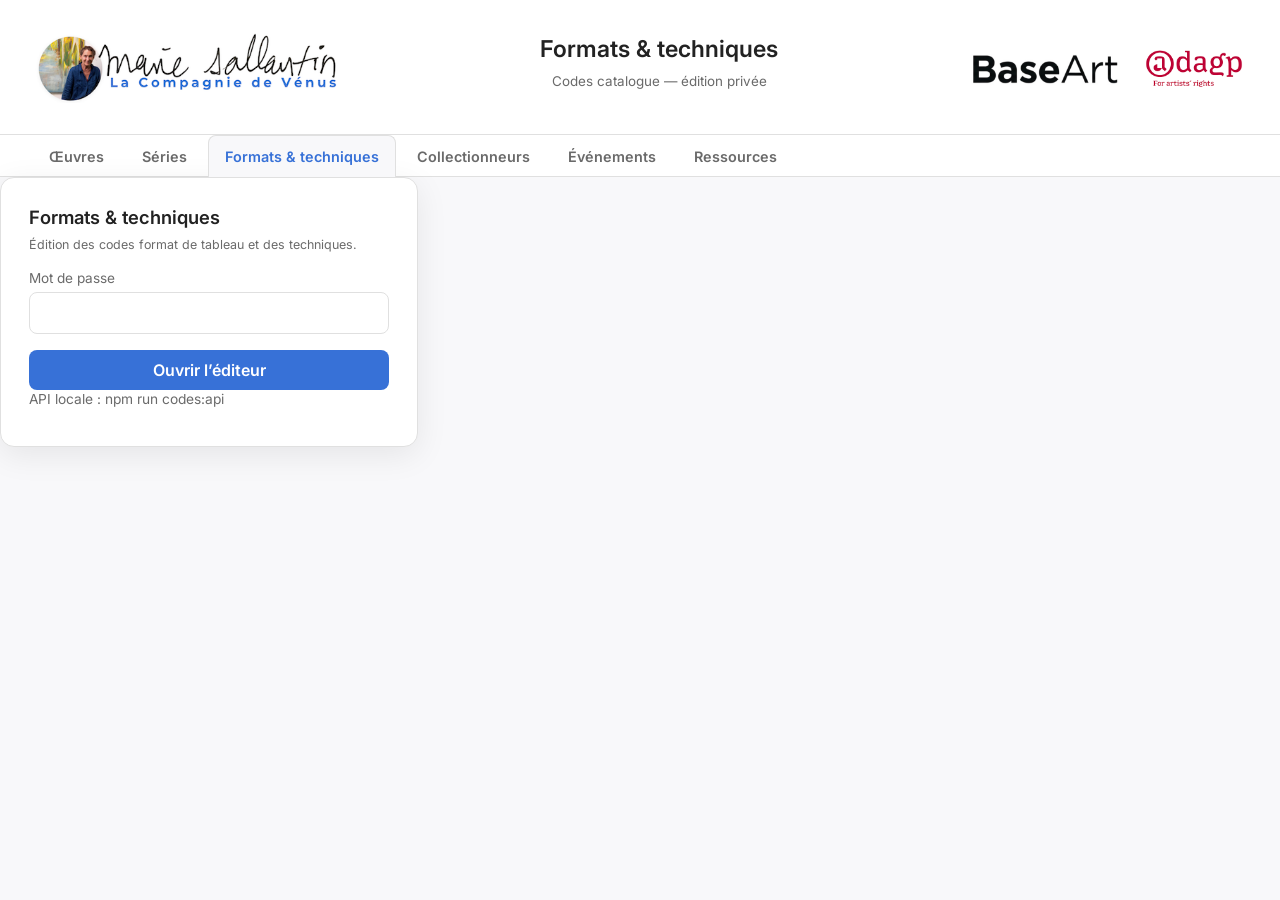
==== codes-editor.html @ 1c9ac97b "Crée BaseArt : catalogue et éditeurs sur catalogue.mariesallantin.art Repris de liskode/mariesallant" ====
<!DOCTYPE html>
<html lang="fr">
<head>
  <meta charset="UTF-8" />
  <meta name="viewport" content="width=device-width, initial-scale=1.0" />
  <meta name="robots" content="noindex,nofollow" />
  <meta name="codes-api" content="https://leezsypadtvypdgqgvtk.supabase.co/functions/v1/codes-api" />
  <meta name="supabase-anon-key" content="eyJhbGciOiJIUzI1NiIsInR5cCI6IkpXVCJ9.eyJpc3MiOiJzdXBhYmFzZSIsInJlZiI6ImxlZXpzeXBhZHR2eXBkZ3FndnRrIiwicm9sZSI6ImFub24iLCJpYXQiOjE3ODIzNTk3MTYsImV4cCI6MjA5NzkzNTcxNn0.kzN9eL5fhbFLECWD4PMPXjTHSYh-KJsbjCcPrwJoaTo" />
  <title>Formats &amp; techniques — édition</title>
  <link rel="stylesheet" href="catalogue.css?v=20250630-3" />
  <link rel="icon" type="image/png" href="images/logo-artmajeur.png" />
  <link href="https://fonts.googleapis.com/css2?family=Inter:wght@400;600&display=swap" rel="stylesheet" />
</head>
<body class="catalogue-standalone" data-editor-tab="codes">
  <header class="catalogue-standalone-header">
    <div class="catalogue-standalone-inner catalogue-standalone-header-inner catalogue-standalone-header-inner--logos">
      <a class="catalogue-header-ms" href="https://mariesallantin.art/" title="Marie Sallantin — accueil">
        <img class="catalogue-header-ms-logo" src="images/logoMS.png" alt="Marie Sallantin" width="240" height="96" />
      </a>
      <div class="catalogue-header-text catalogue-header-text--center">
        <h1>Formats &amp; techniques</h1>
        <p class="catalogue-header-subtitle">Codes catalogue — édition privée</p>
      </div>
      <div class="catalogue-header-partners">
        <span class="catalogue-header-baseart" title="BaseArt">
          <img class="catalogue-header-baseart-logo" src="images/Logo-BaseArt.jpeg" alt="BaseArt" width="120" height="48" />
        </span>
        <a class="catalogue-header-adagp" href="https://www.adagp.fr" target="_blank" rel="noopener noreferrer" title="ADAGP">
          <img class="catalogue-header-adagp-logo" src="images/ADAGP_logo.png" alt="ADAGP" width="120" height="48" />
        </a>
      </div>
    </div>
  </header>

  <div id="editor-tabs-mount"></div>

  <div id="codes-login" class="catalogue-login">
    <div class="catalogue-login-box">
      <h1 class="catalogue-login-title">Formats &amp; techniques</h1>
      <p class="catalogue-intro" style="margin-bottom: 16px;">
        Édition des codes format de tableau et des techniques.
      </p>
      <label class="catalogue-login-label" for="codes-pass">Mot de passe</label>
      <input type="password" id="codes-pass" class="catalogue-login-input" autocomplete="current-password" />
      <button type="button" id="codes-login-btn" class="catalogue-login-submit">Ouvrir l’éditeur</button>
      <p id="codes-login-error" class="catalogue-login-error" hidden></p>
      <p class="legend-editor-api-hint" id="codes-api-hint"></p>
    </div>
  </div>

  <div id="codes-app" class="catalogue-app" hidden>
    <main class="catalogue-page">
      <div class="catalogue-standalone-inner catalogue-standalone-main">
        <div class="legend-editor-toolbar">
          <p class="catalogue-count" id="codes-count" aria-live="polite">0 format(s) · 0 technique(s)</p>
          <div class="catalogue-edit-tools">
            <button type="button" class="legend-editor-btn legend-editor-btn--save legend-editor-btn--save-clean" id="codes-save-btn" disabled>
              Modifications enregistrées
            </button>
            <button type="button" class="legend-editor-btn" id="codes-reload-btn">Recharger</button>
          </div>
        </div>

        <p id="codes-status" class="legend-editor-api-hint" aria-live="polite"></p>

        <div class="codes-editor-split">
          <section class="codes-editor-panel" aria-labelledby="formats-panel-title">
            <header class="codes-editor-panel-header">
              <h2 id="formats-panel-title" class="codes-editor-panel-title">Formats de tableau</h2>
              <button type="button" class="legend-editor-btn" id="formats-add-btn">+ Nouveau format</button>
            </header>
            <div class="legend-editor-table-wrap">
              <table class="catalogue-table legend-editor-table codes-editor-table codes-formats-table">
                <thead>
                  <tr>
                    <th scope="col">Code</th>
                    <th scope="col">Libellé</th>
                    <th scope="col">H (cm)</th>
                    <th scope="col">L (cm)</th>
                    <th scope="col">Tableaux</th>
                    <th scope="col" class="editor-action-th"><span class="visually-hidden">Supprimer</span></th>
                  </tr>
                </thead>
                <tbody id="formats-tbody"></tbody>
              </table>
            </div>
          </section>

          <div class="codes-editor-divider" role="separator" aria-orientation="vertical"></div>

          <section class="codes-editor-panel" aria-labelledby="techniques-panel-title">
            <header class="codes-editor-panel-header">
              <h2 id="techniques-panel-title" class="codes-editor-panel-title">Techniques</h2>
              <button type="button" class="legend-editor-btn" id="techniques-add-btn">+ Nouvelle technique</button>
            </header>
            <div class="legend-editor-table-wrap">
              <table class="catalogue-table legend-editor-table codes-editor-table codes-techniques-table">
                <thead>
                  <tr>
                    <th scope="col">Code</th>
                    <th scope="col">Libellé</th>
                    <th scope="col">Tableaux</th>
                    <th scope="col" class="editor-action-th"><span class="visually-hidden">Supprimer</span></th>
                  </tr>
                </thead>
                <tbody id="techniques-tbody"></tbody>
              </table>
            </div>
          </section>
        </div>
      </div>
    </main>
  </div>

  <script src="baseart-config.js"></script>

  <script src="editor-common.js?v=20250702-1"></script>
  <script src="codes-editor.js?v=20250628-3"></script>
</body>
</html>
---- catalogue.css ----
/* Page catalogue autonome (hors navigation du site public) */

:root {
  --background: #f8f8fa;
  --surface: #fff;
  --primary: #222;
  --secondary: #6a6a6a;
  --accent: #3771d7;
  --border: #e0e0e0;
  --shadow: 0 2px 8px rgba(0, 0, 0, 0.04);
  --radius: 14px;
  --transition: 0.25s cubic-bezier(0.4, 0, 0.2, 1);
}

html,
body.catalogue-standalone {
  margin: 0;
  padding: 0;
  font-family: 'Inter', Arial, sans-serif;
  background: var(--background);
  color: var(--primary);
  min-height: 100vh;
}

.catalogue-standalone-header {
  background: var(--surface);
  border-bottom: 1px solid var(--border);
  box-shadow: var(--shadow);
  padding: 20px 24px 18px;
}

.editor-tabs-nav {
  background: var(--surface);
  border-bottom: 1px solid var(--border);
  padding: 0 24px;
}

body[data-editor-tab="works"] .editor-tabs-nav {
  position: sticky;
  top: 0;
  z-index: 50;
  box-shadow: 0 1px 0 var(--border);
}

.editor-tabs-inner {
  padding-top: 0;
  padding-bottom: 0;
}

.editor-tabs-list {
  display: flex;
  flex-wrap: wrap;
  gap: 4px;
  margin: 0;
  padding: 0;
}

.editor-tab {
  display: inline-flex;
  align-items: center;
  padding: 12px 16px;
  margin-bottom: -1px;
  border: 1px solid transparent;
  border-bottom: none;
  border-radius: 8px 8px 0 0;
  font-size: 0.9rem;
  font-weight: 600;
  color: var(--secondary);
  text-decoration: none;
  white-space: nowrap;
  transition: color 0.15s ease, background 0.15s ease;
}

.editor-tab:hover {
  color: var(--accent);
  background: rgba(26, 54, 93, 0.05);
}

.editor-tab:focus-visible {
  outline: 2px solid var(--accent);
  outline-offset: 2px;
}

.editor-tab--active {
  color: var(--accent);
  background: var(--background);
  border-color: var(--border);
  box-shadow: inset 0 -2px 0 var(--background);
}

@media (max-width: 700px) {
  .editor-tabs-nav {
    padding: 0 12px;
  }

  .editor-tab {
    padding: 10px 12px;
    font-size: 0.82rem;
  }
}

.catalogue-standalone-inner {
  max-width: 1400px;
  margin: 0 auto;
  padding: 0 8px;
  box-sizing: border-box;
}

.catalogue-standalone-header-inner {
  display: flex;
  align-items: flex-start;
  gap: 18px 22px;
  flex-wrap: wrap;
}

.catalogue-standalone-header-inner--logos {
  display: grid;
  grid-template-columns: auto 1fr auto;
  align-items: center;
  gap: 18px 22px;
}

.catalogue-header-ms {
  flex-shrink: 0;
  display: inline-block;
  line-height: 0;
}

.catalogue-header-ms:focus-visible {
  outline: 2px solid var(--accent);
  outline-offset: 4px;
  border-radius: 4px;
}

.catalogue-header-ms-logo {
  height: 96px;
  width: auto;
  max-width: min(320px, 64vw);
  object-fit: contain;
  vertical-align: middle;
}

.catalogue-header-text--center {
  text-align: center;
  min-width: 0;
}

.catalogue-header-text--center h1 {
  margin-bottom: 4px;
}

.works-editor-priority-subtitle {
  margin: 0;
  color: #c62828;
  font-size: 0.92rem;
  font-weight: 600;
  line-height: 1.35;
  text-align: center;
}

.works-editor-priority-subtitle--login {
  margin: 0 0 16px;
}

@media (max-width: 640px) {
  .catalogue-standalone-header-inner--logos {
    grid-template-columns: auto 1fr;
    grid-template-areas:
      'ms adagp'
      'title title';
  }

  .catalogue-header-ms {
    grid-area: ms;
  }

  .catalogue-header-partners {
    grid-area: adagp;
    justify-self: end;
  }

  .catalogue-header-adagp {
    grid-area: unset;
    justify-self: unset;
  }

  .catalogue-header-text--center {
    grid-area: title;
    text-align: left;
  }
}

.catalogue-header-partners {
  flex-shrink: 0;
  display: flex;
  align-items: center;
  gap: 14px;
  margin-top: 2px;
}

.catalogue-header-baseart {
  flex-shrink: 0;
  display: inline-block;
  line-height: 0;
}

.catalogue-header-baseart-logo {
  height: 48px;
  width: auto;
  max-width: min(160px, 32vw);
  object-fit: contain;
  vertical-align: middle;
}

.catalogue-header-adagp {
  flex-shrink: 0;
  display: inline-block;
  line-height: 0;
  margin-top: 0;
}

.catalogue-header-adagp:focus-visible {
  outline: 2px solid var(--accent);
  outline-offset: 4px;
  border-radius: 4px;
}

.catalogue-header-adagp-logo {
  height: 48px;
  width: auto;
  max-width: min(200px, 38vw);
  object-fit: contain;
  vertical-align: middle;
}

.catalogue-header-text {
  flex: 1;
  min-width: min(100%, 260px);
}

.catalogue-standalone-header h1 {
  font-size: 1.45rem;
  font-weight: 600;
  margin: 0 0 8px;
  color: var(--primary);
  line-height: 1.25;
}

.catalogue-header-subtitle {
  margin: 0 0 10px;
  font-size: 0.84rem;
  font-weight: 400;
  line-height: 1.45;
  color: var(--secondary);
  max-width: 52rem;
}

.catalogue-standalone-meta {
  margin: 0;
  font-size: 0.9rem;
  color: var(--secondary);
}

.catalogue-standalone-meta a {
  color: var(--accent);
  text-decoration: none;
  font-weight: 500;
}

.catalogue-standalone-meta a:hover {
  text-decoration: underline;
}

.catalogue-standalone-main {
  padding-top: 8px;
}

/* Écran mot de passe (protection légère côté navigateur) */
.catalogue-login-screen {
  min-height: 100vh;
  display: flex;
  align-items: center;
  justify-content: center;
  padding: 24px;
  box-sizing: border-box;
  background: linear-gradient(160deg, #e8ecf4 0%, #f8f8fa 45%, #eef1f8 100%);
}

.catalogue-login-box {
  width: 100%;
  max-width: 360px;
  padding: 28px 28px 24px;
  background: var(--surface);
  border-radius: var(--radius);
  box-shadow: 0 8px 32px rgba(0, 0, 0, 0.08);
  border: 1px solid var(--border);
}

.catalogue-login-title {
  margin: 0 0 8px;
  font-size: 1.15rem;
  font-weight: 600;
  color: var(--primary);
}

.catalogue-login-label {
  display: block;
  font-size: 0.85rem;
  color: var(--secondary);
  margin-bottom: 6px;
}

.catalogue-login-input {
  width: 100%;
  box-sizing: border-box;
  padding: 10px 12px;
  font-size: 1rem;
  font-family: inherit;
  border: 1px solid var(--border);
  border-radius: 8px;
  margin-bottom: 16px;
}

.catalogue-login-input:focus {
  outline: 2px solid var(--accent);
  outline-offset: 1px;
}

.catalogue-login-submit {
  width: 100%;
  padding: 10px 16px;
  font-size: 1rem;
  font-weight: 600;
  font-family: inherit;
  color: #fff;
  background: var(--accent);
  border: none;
  border-radius: 8px;
  cursor: pointer;
}

.catalogue-login-submit:hover {
  filter: brightness(1.05);
}

.catalogue-login-error {
  margin: 12px 0 0;
  font-size: 0.85rem;
  color: #b00020;
}

.catalogue-app[hidden] {
  display: none !important;
}

/* Page catalogue — tableau des œuvres */

.catalogue-page {
  max-width: 100%;
  padding: 0 24px 48px;
  box-sizing: border-box;
}

.catalogue-intro {
  color: var(--secondary);
  font-size: 0.78rem;
  line-height: 1.45;
  margin: 0 0 14px;
  max-width: 52em;
}

.catalogue-toolbar {
  margin-bottom: 12px;
  display: flex;
  flex-wrap: wrap;
  align-items: center;
  justify-content: space-between;
  gap: 12px 20px;
}

.catalogue-edit-tools {
  display: flex;
  align-items: center;
  gap: 8px;
}

.catalogue-edit-toggle,
.catalogue-edit-export,
.catalogue-row-edit-btn,
.catalogue-multiselect-toggle,
.catalogue-edit-save {
  font: inherit;
  border: 1px solid var(--border);
  background: #fff;
  border-radius: 8px;
  cursor: pointer;
}

.catalogue-edit-toggle,
.catalogue-edit-export {
  padding: 8px 12px;
  font-size: 0.86rem;
}

.catalogue-edit-toggle[aria-pressed='true'] {
  border-color: #1b5e20;
  color: #1b5e20;
  background: #e8f4ea;
}

.catalogue-edit-export:disabled {
  opacity: 0.55;
  cursor: not-allowed;
}

.catalogue-pagination {
  display: flex;
  flex-wrap: wrap;
  align-items: center;
  gap: 10px 14px;
}

.catalogue-page-btn {
  font: inherit;
  font-size: 1rem;
  font-weight: 600;
  min-width: 2.5rem;
  padding: 8px 12px;
  border: 1px solid var(--border);
  border-radius: 8px;
  background: var(--surface);
  color: var(--primary);
  cursor: pointer;
}

.catalogue-page-btn:hover:not(:disabled) {
  border-color: var(--accent);
  color: var(--accent);
}

.catalogue-page-btn:disabled {
  opacity: 0.4;
  cursor: not-allowed;
}

.catalogue-page-label {
  font-size: 0.9rem;
  font-weight: 500;
  color: var(--secondary);
  min-width: 6.5rem;
  text-align: center;
}

.catalogue-page-size-label {
  display: inline-flex;
  align-items: center;
  gap: 8px;
  font-size: 0.88rem;
  color: var(--secondary);
}

.catalogue-page-size-text {
  white-space: nowrap;
}

.catalogue-select--inline {
  margin: 0;
  min-width: 5.5rem;
}

.catalogue-select {
  font-family: inherit;
  font-size: 0.9rem;
  padding: 8px 10px;
  border: 1px solid var(--border);
  border-radius: 8px;
  background: var(--surface);
  color: var(--primary);
  max-width: 100%;
  box-sizing: border-box;
}

.catalogue-select:focus {
  outline: 2px solid var(--accent);
  outline-offset: 1px;
}

.catalogue-select--header {
  font-size: 0.75rem;
  padding: 5px 6px;
  margin-top: 6px;
  width: 100%;
  min-width: 0;
}

.catalogue-count {
  font-size: 0.95rem;
  color: var(--primary);
  margin: 0;
  font-weight: 500;
}

.catalogue-count strong {
  color: var(--accent);
  font-weight: 600;
}

.catalogue-loading {
  padding: 32px;
  color: var(--secondary);
}

.catalogue-error {
  padding: 16px;
  background: #fff3f0;
  border: 1px solid #e8b4a8;
  border-radius: var(--radius);
  color: #8a2c0d;
}

.catalogue-table-wrap {
  overflow-x: auto;
  background: var(--surface);
  border-radius: var(--radius);
  box-shadow: var(--shadow);
  border: 1px solid var(--border);
}

.catalogue-table {
  width: 100%;
  border-collapse: collapse;
  font-size: 0.85rem;
}

.catalogue-table th,
.catalogue-table td {
  padding: 10px 12px;
  text-align: left;
  vertical-align: middle;
  border-bottom: 1px solid var(--border);
}

.catalogue-table th {
  background: #f0f2f7;
  font-weight: 600;
  position: sticky;
  top: 0;
  z-index: 2;
  vertical-align: top;
  box-shadow: 0 1px 0 var(--border);
}

.catalogue-th {
  padding: 8px 10px !important;
}

.catalogue-th--has-filter {
  min-width: 112px;
}

.catalogue-sort-btn {
  display: flex;
  flex-direction: column;
  align-items: center;
  justify-content: flex-start;
  gap: 4px;
  width: 100%;
  margin: 0;
  padding: 4px 2px;
  border: none;
  border-radius: 8px;
  background: transparent;
  font: inherit;
  font-weight: 600;
  color: var(--primary);
  cursor: pointer;
  text-align: center;
  line-height: 1.25;
  position: relative;
  z-index: 2;
  -webkit-tap-highlight-color: transparent;
}

/* Le clic doit cibler le <button> (y compris sous <code> dans le libellé URL). */
.catalogue-sort-btn * {
  pointer-events: none;
}

.catalogue-sort-btn:hover {
  background: rgba(55, 113, 215, 0.08);
  color: var(--accent);
}

.catalogue-sort-btn:focus-visible {
  outline: 2px solid var(--accent);
  outline-offset: 2px;
}

.catalogue-sort-btn--active {
  color: var(--accent);
}

.catalogue-sort-icons {
  display: flex;
  flex-direction: column;
  align-items: center;
  justify-content: center;
  gap: 0;
  line-height: 0.75;
  font-size: 0.55rem;
  color: var(--secondary);
  user-select: none;
}

.catalogue-sort-up,
.catalogue-sort-down {
  opacity: 0.35;
  transition: opacity var(--transition), color var(--transition);
}

.catalogue-sort-up.is-active,
.catalogue-sort-down.is-active {
  opacity: 1;
  color: var(--accent);
}

.catalogue-sort-label {
  font-size: 0.8rem;
  white-space: normal;
}

.catalogue-sort-label code {
  font-size: 0.72rem;
}

.catalogue-table tbody tr:hover {
  background: #fafbfd;
}

.catalogue-table .col-thumb {
  width: 72px;
  min-width: 72px;
}

.catalogue-thumb-cell {
  position: relative;
  padding: 8px !important;
}

.catalogue-thumb {
  display: block;
  width: 64px;
  height: 64px;
  object-fit: cover;
  border-radius: 8px;
  border: 1px solid var(--border);
  cursor: zoom-in;
  background: #eee;
}

.catalogue-preview {
  display: none;
  position: fixed;
  z-index: 9999;
  pointer-events: none;
  max-width: min(90vw, 1120px);
  max-height: min(85vh, 1120px);
  object-fit: contain;
  border-radius: 10px;
  box-shadow: 0 12px 40px rgba(0, 0, 0, 0.35);
  border: 2px solid #fff;
}

.catalogue-preview.is-visible {
  display: block;
}

.catalogue-table .col-legende {
  min-width: 220px;
  max-width: 360px;
}

.catalogue-table td.col-legende {
  line-height: 1.4;
  color: var(--primary);
}

.catalogue-row-edit-btn {
  padding: 5px 10px;
  font-size: 0.8rem;
}

.catalogue-edit-col {
  width: 82px;
  text-align: center;
}

.catalogue-table .col-publish {
  min-width: 7rem;
  font-size: 0.85rem;
}

.catalogue-table .metric-pending {
  color: #999;
}

.catalogue-etat {
  display: inline-block;
  text-align: center;
  font-weight: 600;
  padding: 2px 10px;
  border-radius: 6px;
  font-size: 0.8rem;
  white-space: nowrap;
}

/* P = publié sur le site public */
.catalogue-etat--pub {
  background: #e8f4ea;
  color: #1b5e20;
}

/* S = suspendu (ne doit pas apparaître sur le site public) */
.catalogue-etat--sus {
  background: #fce8e6;
  color: #8a1c12;
}

.catalogue-etat--none {
  background: #f0f0f0;
  color: var(--secondary);
  font-weight: 400;
}

/* Page édition légendes */
.catalogue-legend-page .legend-editor-intro {
  max-width: 52rem;
  line-height: 1.45;
}

.legend-editor-table--simplified {
  table-layout: fixed;
  width: 100%;
}

.legend-editor-table--simplified .col-thumb {
  width: 92px;
  vertical-align: top;
}

.legend-editor-table--simplified .col-legend-title {
  width: auto;
  min-width: 0;
  vertical-align: top;
}

.legend-editor-table--simplified .col-legend-series {
  width: 112px;
  vertical-align: top;
}

.legend-editor-table--simplified .col-legend-status {
  width: 3.65rem;
  min-width: 3.5rem;
  vertical-align: top;
}

.legend-editor-table--simplified .col-legend-status .legend-select {
  width: 100%;
  max-width: 100%;
  box-sizing: border-box;
}

.legend-editor-table .legend-select--compact {
  font-size: 0.68rem;
  padding: 2px 3px;
  line-height: 1.2;
}

.legend-editor-table .legend-title-textarea {
  display: block;
  width: 100%;
  min-width: 0;
  box-sizing: border-box;
  font: inherit;
  line-height: 1.45;
  padding: 8px 10px;
  border: 1px solid #ccc;
  border-radius: 8px;
  resize: none;
  overflow-y: auto;
  height: calc(1.45em * 3 + 18px);
  max-height: calc(1.45em * 3 + 18px);
}

.legend-editor-table .legend-series-textarea {
  display: block;
  width: 100%;
  min-width: 0;
  min-height: 5.5rem;
  max-height: 12rem;
  box-sizing: border-box;
  font: inherit;
  font-size: 0.72rem;
  font-weight: 600;
  letter-spacing: 0.05em;
  text-transform: uppercase;
  line-height: 1.35;
  padding: 8px 10px;
  border: 1px solid #c49a3c;
  border-radius: 8px;
  background: #fff;
  color: var(--primary, #111);
  resize: vertical;
}

.legend-editor-api-hint {
  margin: 0 0 12px;
  font-size: 0.86rem;
  line-height: 1.45;
  color: var(--secondary, #555);
  max-width: 52rem;
}

.legend-persist-status {
  margin: 0;
  font-size: 0.82rem;
  min-height: 1.25em;
  flex: 1;
  min-width: 140px;
}

.legend-persist-status--ok {
  color: #1b5e20;
}

.legend-persist-status--err {
  color: #b91c1c;
  font-weight: 600;
}

.legend-persist-status--pending {
  color: var(--secondary, #555);
}

.legend-thumb-stack {
  display: flex;
  flex-direction: column;
  align-items: center;
  gap: 6px;
  max-width: 88px;
}

.legend-thumb-id {
  font-size: 0.68rem;
  line-height: 1.2;
  text-align: center;
  word-break: break-all;
  color: var(--secondary, #555);
}

.legend-thumb-id code {
  font-size: inherit;
  background: #f0f0f2;
  padding: 2px 5px;
  border-radius: 4px;
}

.legend-editor-toolbar {
  display: flex;
  flex-wrap: wrap;
  gap: 12px;
  align-items: center;
  margin-bottom: 16px;
}

.legend-editor-btn {
  font: inherit;
  padding: 8px 14px;
  border-radius: 8px;
  border: 1px solid #ccc;
  background: #fff;
  cursor: pointer;
}

.legend-editor-btn:disabled {
  opacity: 0.45;
  cursor: not-allowed;
}

.legend-editor-btn--primary {
  background: var(--primary, #1a365d);
  color: #fff;
  border-color: transparent;
}

.legend-editor-btn--save.legend-editor-btn--save-dirty {
  background: #c62828;
  color: #fff;
  border-color: #b71c1c;
}

.legend-editor-btn--save.legend-editor-btn--save-dirty:not(:disabled):hover {
  background: #b71c1c;
}

.legend-editor-btn--save.legend-editor-btn--save-clean {
  background: #2e7d32;
  color: #fff;
  border-color: #1b5e20;
}

.legend-editor-btn--save.legend-editor-btn--save-clean:disabled {
  opacity: 1;
  cursor: default;
}

.legend-editor-table-wrap {
  overflow-x: auto;
}

.legend-editor-table .legend-input {
  width: 100%;
  min-width: 200px;
  max-width: 420px;
  font: inherit;
  padding: 6px 8px;
  border: 1px solid #ccc;
  border-radius: 6px;
}

.legend-editor-table .legend-select {
  font: inherit;
  padding: 4px 8px;
  border-radius: 6px;
}

.legend-photo-label {
  display: inline-flex;
  align-items: center;
  gap: 6px;
  cursor: pointer;
  white-space: nowrap;
}

.legend-codes {
  max-width: 200px;
  font-size: 0.78rem;
  word-break: break-word;
}

.legend-new-name {
  font-size: 0.75rem;
  word-break: break-all;
  color: var(--secondary, #555);
}

.legend-new-name--changed {
  color: #b45309;
  font-weight: 600;
}

.legend-editor-row--dirty {
  background: #fffbeb;
}

.legend-thumb-btn {
  border: none;
  padding: 0;
  background: none;
  cursor: zoom-in;
  border-radius: 8px;
  overflow: hidden;
}

.legend-zoom-backdrop {
  position: fixed;
  inset: 0;
  z-index: 10000;
  background: rgba(0, 0, 0, 0.55);
  cursor: zoom-out;
}

.legend-zoom-dialog {
  position: fixed;
  z-index: 10001;
  left: 50%;
  top: 50%;
  transform: translate(-50%, -50%);
  max-width: 94vw;
  max-height: 92vh;
  padding: 0;
  margin: 0;
  border: none;
  background: transparent;
}

.legend-zoom-img {
  display: block;
  max-width: min(92vw, 1200px);
  max-height: 88vh;
  object-fit: contain;
  border-radius: 10px;
  box-shadow: 0 12px 48px rgba(0, 0, 0, 0.45);
}

.legend-zoom-close {
  position: fixed;
  top: 16px;
  right: 20px;
  z-index: 10002;
  width: 44px;
  height: 44px;
  border: none;
  border-radius: 50%;
  background: #fff;
  font-size: 1.75rem;
  line-height: 1;
  cursor: pointer;
  box-shadow: 0 2px 12px rgba(0, 0, 0, 0.2);
}

.catalogue-edit-backdrop {
  position: fixed;
  inset: 0;
  z-index: 10020;
  background: rgba(0, 0, 0, 0.45);
}

.catalogue-edit-dialog {
  border: none;
  border-radius: 12px;
  padding: 0;
  width: min(1080px, 94vw);
  max-width: 94vw;
  max-height: 90vh;
  z-index: 10021;
}

.catalogue-edit-dialog::backdrop {
  background: transparent;
}

.catalogue-edit-close {
  position: absolute;
  right: 12px;
  top: 8px;
  border: none;
  background: transparent;
  font-size: 1.6rem;
  cursor: pointer;
}

.catalogue-edit-layout {
  display: grid;
  grid-template-columns: minmax(320px, 46%) minmax(320px, 54%);
  gap: 18px;
  padding: 18px;
}

.catalogue-edit-left {
  display: flex;
  flex-direction: column;
  gap: 10px;
}

.catalogue-edit-image {
  width: 100%;
  max-height: 72vh;
  object-fit: contain;
  border-radius: 8px;
  background: #f2f3f7;
}

.catalogue-edit-id {
  margin: 0;
  font-size: 0.86rem;
  color: var(--secondary);
}

.catalogue-edit-form {
  display: flex;
  flex-direction: column;
  gap: 10px;
}

.catalogue-edit-form h2 {
  margin: 0;
  font-size: 1.1rem;
}

.catalogue-edit-label {
  display: flex;
  flex-direction: column;
  gap: 5px;
  font-size: 0.85rem;
}

.catalogue-edit-label textarea,
.catalogue-edit-label input,
.catalogue-edit-label select {
  font: inherit;
  padding: 9px 10px;
  border: 1px solid var(--border);
  border-radius: 8px;
}

.catalogue-multiselect-toggle {
  text-align: left;
  padding: 9px 10px;
}

.catalogue-multiselect-panel {
  border: 1px solid var(--border);
  border-radius: 8px;
  padding: 8px;
  max-height: 180px;
  overflow: auto;
  background: #fff;
}

.catalogue-series-option {
  display: flex;
  align-items: center;
  gap: 6px;
  font-size: 0.82rem;
  margin: 3px 0;
}

.catalogue-edit-error {
  margin: 2px 0 0;
  color: #b00020;
  font-size: 0.84rem;
}

.catalogue-edit-actions {
  margin-top: 6px;
}

.catalogue-edit-save {
  background: var(--accent);
  color: #fff;
  border-color: var(--accent);
  padding: 10px 12px;
  font-weight: 600;
}

@media (max-width: 900px) {
  .catalogue-page {
    padding: 0 12px 32px;
  }

  .catalogue-table th,
  .catalogue-table td {
    padding: 8px;
    font-size: 0.8rem;
  }

  .catalogue-edit-layout {
    grid-template-columns: 1fr;
    max-height: 86vh;
    overflow: auto;
  }
}

/* Éditeur collectionneurs */
.collectors-editor-table .collectors-code-cell {
  font-family: ui-monospace, monospace;
  font-size: 0.85rem;
  white-space: nowrap;
  color: var(--secondary);
}

.collectors-editor-table .collectors-count-cell {
  text-align: center;
  font-variant-numeric: tabular-nums;
}

.collectors-count-cell--has-works {
  cursor: help;
  text-decoration: underline dotted;
  text-underline-offset: 3px;
  color: var(--accent);
  font-weight: 600;
}

.collectors-count-cell--has-works:focus-visible {
  outline: 2px solid var(--accent);
  outline-offset: 2px;
  border-radius: 4px;
}

.collectors-works-popover {
  position: fixed;
  z-index: 10000;
  max-width: min(480px, 94vw);
  max-height: min(400px, 65vh);
  overflow: auto;
  padding: 10px 14px;
  background: var(--surface);
  border: 1px solid var(--border);
  border-radius: var(--radius);
  box-shadow: 0 12px 40px rgba(0, 0, 0, 0.14);
  pointer-events: none;
  font-size: 0.82rem;
  line-height: 1.4;
}

.collectors-works-popover-heading {
  margin: 0 0 8px;
  font-size: 0.72rem;
  font-weight: 600;
  text-transform: uppercase;
  letter-spacing: 0.04em;
  color: var(--secondary);
}

.collectors-works-popover ul {
  margin: 0;
  padding: 0;
  list-style: none;
}

.collectors-works-popover li {
  padding: 0;
  border-bottom: 1px solid var(--border);
}

.collectors-works-popover-item {
  display: flex;
  align-items: center;
  gap: 10px;
  padding: 8px 0;
}

.collectors-works-popover-thumb {
  flex-shrink: 0;
  width: 56px;
  height: 56px;
  object-fit: cover;
  border-radius: 6px;
  border: 1px solid var(--border);
  background: var(--background);
}

.collectors-works-popover-thumb--empty {
  display: inline-block;
  background: var(--border);
}

.collectors-works-popover-text {
  display: flex;
  flex-direction: column;
  gap: 2px;
  min-width: 0;
}

.collectors-works-popover li:last-child {
  border-bottom: none;
  padding-bottom: 0;
}

.collectors-works-popover-id {
  display: inline-block;
  font-family: ui-monospace, monospace;
  font-weight: 600;
  margin-right: 6px;
  white-space: nowrap;
}

.collectors-works-popover-title {
  color: var(--secondary);
}

.collectors-editor-table .legend-input {
  min-width: 7rem;
}

.collectors-editor-table td:nth-child(7) .legend-input {
  min-width: 10rem;
}

/* Éditeur séries */
.series-editor-table {
  font-size: 0.8rem;
}

.series-editor-table th,
.series-editor-table td {
  padding: 4px 6px;
  vertical-align: middle;
}

.series-editor-table .legend-input {
  min-width: 0;
  max-width: none;
  padding: 3px 5px;
  border-radius: 4px;
}

.series-editor-table .series-code-cell {
  font-family: ui-monospace, monospace;
  font-weight: 600;
  white-space: nowrap;
  font-size: 0.78rem;
}

.series-editor-table .series-label-input {
  width: 17rem;
}

.series-editor-table .series-vignette-cell {
  width: 48px;
  text-align: center;
}

.series-vignette-btn {
  display: inline-flex;
  align-items: center;
  justify-content: center;
  width: 40px;
  height: 40px;
  padding: 0;
  border: 1px solid var(--border);
  border-radius: 4px;
  background: var(--background);
  cursor: pointer;
  vertical-align: middle;
}

.series-vignette-btn:hover {
  border-color: var(--accent);
  box-shadow: 0 0 0 1px var(--accent);
}

.series-icon-placeholder {
  font-size: 1.1rem;
  line-height: 1;
  color: var(--secondary);
}

.series-icon-thumb {
  width: 36px;
  height: 36px;
  object-fit: cover;
  border-radius: 3px;
  vertical-align: middle;
}

.series-vignette-btn .series-icon-thumb[hidden] + .series-icon-placeholder {
  display: inline;
}

.series-vignette-btn .series-icon-thumb:not([hidden]) + .series-icon-placeholder {
  display: none;
}

.series-years-th::after {
  content: " ···· à ····";
  font-weight: 400;
  font-size: 0.72rem;
  color: var(--secondary);
  letter-spacing: 0.08em;
}

.series-years-cell {
  white-space: nowrap;
}

.series-years-sep {
  display: inline-block;
  margin: 0 3px;
  font-size: 0.75rem;
  color: var(--secondary);
}

.series-editor-table .series-year-input {
  width: 2.65rem;
  font-family: ui-monospace, monospace;
  font-size: 0.78rem;
  text-align: center;
  letter-spacing: 0.04em;
  padding-left: 2px;
  padding-right: 2px;
}

.series-editor-table .series-desc-textarea {
  display: block;
  width: 9rem;
  height: 1.45rem;
  min-height: 1.45rem;
  max-height: 1.45rem;
  resize: none;
  overflow-y: auto;
  font-family: inherit;
  font-size: calc(0.75rem - 2pt);
  line-height: 1.3;
}

.series-editor-table .series-count-cell {
  text-align: center;
  font-variant-numeric: tabular-nums;
  font-size: 0.78rem;
}

/* Mosaïque choix vignette série */
.series-vignette-dialog {
  border: none;
  border-radius: 12px;
  padding: 0;
  width: min(720px, 94vw);
  max-width: 94vw;
  max-height: 88vh;
  z-index: 10021;
}

.series-vignette-dialog::backdrop {
  background: rgba(0, 0, 0, 0.45);
}

.series-vignette-dialog-panel {
  display: flex;
  flex-direction: column;
  max-height: 88vh;
  background: var(--surface);
  border-radius: 12px;
  overflow: hidden;
}

.series-vignette-dialog-header {
  display: flex;
  align-items: center;
  justify-content: space-between;
  gap: 12px;
  padding: 12px 16px;
  border-bottom: 1px solid var(--border);
}

.series-vignette-dialog-title {
  margin: 0;
  font-size: 1rem;
  font-weight: 600;
}

.series-vignette-dialog-close {
  flex-shrink: 0;
  width: 32px;
  height: 32px;
  border: none;
  border-radius: 50%;
  background: var(--background);
  font-size: 1.35rem;
  line-height: 1;
  cursor: pointer;
}

.series-vignette-dialog-hint {
  margin: 0;
  padding: 8px 16px 0;
  font-size: 0.78rem;
  color: var(--secondary);
}

.series-vignette-mosaic {
  display: grid;
  grid-template-columns: repeat(auto-fill, minmax(80px, 1fr));
  gap: 10px;
  padding: 14px 16px 16px;
  overflow-y: auto;
  max-height: min(60vh, 520px);
}

.series-vignette-mosaic-empty {
  grid-column: 1 / -1;
  margin: 0;
  font-size: 0.85rem;
  color: var(--secondary);
}

.series-vignette-mosaic-item {
  display: flex;
  flex-direction: column;
  align-items: center;
  gap: 4px;
  padding: 6px;
  border: 2px solid transparent;
  border-radius: 8px;
  background: var(--background);
  cursor: pointer;
  font: inherit;
}

.series-vignette-mosaic-item:hover {
  border-color: var(--accent);
}

.series-vignette-mosaic-item--selected {
  border-color: var(--accent);
  box-shadow: 0 0 0 1px var(--accent);
}

.series-vignette-mosaic-thumb {
  width: 72px;
  height: 72px;
  object-fit: cover;
  border-radius: 6px;
  border: 1px solid var(--border);
  background: #fff;
}

.series-vignette-mosaic-id {
  font-family: ui-monospace, monospace;
  font-size: 0.68rem;
  font-weight: 600;
  color: var(--secondary);
}

/* Éditeur formats & techniques */
.codes-editor-split {
  display: grid;
  grid-template-columns: 1fr 1px 1fr;
  gap: 0;
  align-items: start;
  margin-top: 8px;
}

.codes-editor-divider {
  background: var(--border);
  min-height: 120px;
  align-self: stretch;
}

.codes-editor-panel {
  min-width: 0;
  padding: 0 12px;
}

.codes-editor-panel:first-child {
  padding-left: 0;
}

.codes-editor-panel:last-child {
  padding-right: 0;
}

.codes-editor-panel-header {
  display: flex;
  flex-wrap: wrap;
  align-items: center;
  justify-content: space-between;
  gap: 8px;
  margin-bottom: 10px;
}

.codes-editor-panel-title {
  margin: 0;
  font-size: 1rem;
  font-weight: 600;
}

.codes-editor-table {
  font-size: 0.8rem;
}

.codes-editor-table th,
.codes-editor-table td {
  padding: 4px 6px;
  vertical-align: middle;
}

.codes-editor-table .legend-input {
  min-width: 0;
  max-width: none;
  padding: 3px 5px;
  border-radius: 4px;
}

.codes-editor-table .codes-code-cell {
  font-family: ui-monospace, monospace;
  font-weight: 600;
  white-space: nowrap;
  font-size: 0.78rem;
  width: 3.5rem;
  font-variant-numeric: slashed-zero;
}

.codes-formats-table .codes-label-input {
  width: 10rem;
}

.codes-techniques-table .codes-label-input {
  width: 14rem;
}

.codes-editor-table .codes-cm-input {
  width: 4rem;
  font-family: ui-monospace, monospace;
  font-size: 0.78rem;
  text-align: right;
}

.codes-editor-table .codes-work-count-cell {
  text-align: center;
  font-variant-numeric: tabular-nums;
  width: 3.25rem;
  font-size: 0.78rem;
}

.editor-action-th,
.codes-action-th {
  width: 2rem;
  padding-left: 4px;
  padding-right: 4px;
}

.codes-action-cell {
  text-align: center;
  width: 2rem;
  padding-left: 4px;
  padding-right: 4px;
}

.editor-action-cell,
.codes-action-cell {
  text-align: center;
  width: 2rem;
  padding-left: 4px;
  padding-right: 4px;
}

.editor-delete-btn,
.codes-delete-btn {
  display: inline-flex;
  align-items: center;
  justify-content: center;
  width: 28px;
  height: 28px;
  padding: 0;
  border: 1px solid #e0b4b4;
  border-radius: 6px;
  background: #fff5f5;
  color: #c62828;
  cursor: pointer;
}

.editor-delete-btn:hover,
.codes-delete-btn:hover {
  background: #ffebee;
  border-color: #c62828;
}

.editor-delete-icon,
.codes-delete-icon {
  display: block;
}

.visually-hidden {
  position: absolute;
  width: 1px;
  height: 1px;
  padding: 0;
  margin: -1px;
  overflow: hidden;
  clip: rect(0, 0, 0, 0);
  white-space: nowrap;
  border: 0;
}

.codes-editor-row--focus {
  outline: 2px solid var(--accent);
  outline-offset: -2px;
  background: rgba(26, 54, 93, 0.04);
}

@media (max-width: 900px) {
  .codes-editor-split {
    grid-template-columns: 1fr;
    grid-template-rows: auto 1px auto;
  }

  .codes-editor-divider {
    width: 100%;
    height: 1px;
    min-height: 0;
  }

  .codes-editor-panel {
    padding: 0;
  }

  .codes-editor-panel + .codes-editor-panel {
    margin-top: 16px;
  }
}

/* Éditeur tableaux (œuvres) */
.works-editor-page {
  display: flex;
  flex-direction: column;
  min-height: calc(100vh - 11rem);
  padding-bottom: 16px;
  box-sizing: border-box;
}

.works-editor-layout {
  flex: 1;
  display: flex;
  flex-direction: column;
  min-height: 0;
}

.works-editor-layout > #works-status {
  flex-shrink: 0;
  margin: 0 0 6px;
}

.works-editor-sticky-bar {
  position: sticky;
  top: var(--editor-tabs-sticky-offset, 49px);
  z-index: 40;
  background: var(--background);
  padding: 8px 10px 8px;
  margin: 0;
  box-shadow: 0 1px 0 var(--border);
}

.works-editor-sticky-bar .legend-editor-toolbar {
  margin-bottom: 0;
  padding: 0;
}

.works-editor-toolbar {
  flex-wrap: wrap;
  gap: 12px;
  justify-content: space-between;
}

.works-editor-main-tools {
  flex-shrink: 0;
}

.works-editor-import-tools {
  margin-left: auto;
  flex-shrink: 0;
  display: flex;
  align-items: center;
  gap: 6px;
}

.works-delete-lock-btn {
  flex-shrink: 0;
  padding: 6px 7px;
  line-height: 0;
  opacity: 0.88;
}

.works-delete-lock-btn:hover {
  opacity: 1;
}

.works-delete-lock-btn[aria-pressed='true'] {
  opacity: 1;
}

.works-title-cell-inner {
  display: flex;
  align-items: center;
  gap: 6px;
  min-width: 0;
}

.works-delete-btn {
  display: none;
  flex-shrink: 0;
  align-items: center;
  justify-content: center;
  width: 24px;
  height: 24px;
  padding: 0;
  border: 1px solid #fecaca;
  border-radius: 5px;
  background: #fef2f2;
  color: #dc2626;
  cursor: pointer;
  line-height: 0;
}

.works-delete-unlocked .works-delete-btn {
  display: inline-flex;
}

.works-delete-btn:hover {
  background: #fee2e2;
  border-color: #fca5a5;
  color: #b91c1c;
}

.works-delete-btn:focus-visible {
  outline: 2px solid #fca5a5;
  outline-offset: 1px;
}

.works-delete-btn-icon {
  display: block;
}

.works-thumb-th,
.works-thumb-cell {
  width: 52px;
  padding-left: 10px;
  padding-right: 8px;
}

.legend-editor-btn--with-picto {
  display: inline-flex;
  align-items: center;
  gap: 6px;
}

.legend-editor-btn-picto {
  width: 18px;
  height: 18px;
  object-fit: contain;
  flex-shrink: 0;
}

.works-import-toolbar-btn {
  flex-shrink: 0;
  padding: 6px 7px;
  line-height: 0;
  opacity: 0.82;
}

.works-import-toolbar-btn:hover:not(:disabled) {
  opacity: 1;
}

.works-import-toolbar-btn .legend-editor-btn-picto {
  width: 16px;
  height: 16px;
  display: block;
}

.works-editor-toolbar-left {
  display: flex;
  flex-wrap: wrap;
  align-items: center;
  gap: 10px 14px;
  flex: 1 1 auto;
  min-width: 0;
}

.works-editor-filter {
  display: inline-flex;
  align-items: center;
  gap: 6px;
  margin: 0;
}

.works-editor-filter-label {
  font-size: 0.68rem;
  font-weight: 600;
  letter-spacing: 0.04em;
  text-transform: uppercase;
  color: var(--secondary);
  white-space: nowrap;
  flex-shrink: 0;
}

.works-editor-filter-input {
  min-width: min(200px, 100%);
  padding: 8px 10px;
  border: 1px solid var(--border);
  border-radius: 8px;
  font: inherit;
}

.works-editor-filter--series .works-editor-filter-input {
  min-width: min(160px, 100%);
  font-family: ui-monospace, monospace;
  font-size: 0.82rem;
}

.works-editor-filter--codes .works-editor-filter-input {
  min-width: min(140px, 100%);
  font-family: ui-monospace, monospace;
  font-size: 0.82rem;
}

.works-editor-pagination {
  margin: 0;
  flex-shrink: 0;
}

.works-editor-table-wrap {
  flex: 1;
  min-height: 0;
  overflow: visible;
  background: var(--surface);
  border-radius: var(--radius);
  box-shadow: var(--shadow);
  border: 1px solid var(--border);
}

.works-editor-table-wrap > .works-editor-table {
  box-shadow: none;
  border: none;
  border-radius: 0;
}

.works-editor-page-info {
  font-size: 0.85rem;
  color: var(--secondary);
}

.works-editor-table {
  font-size: 0.8rem;
  table-layout: fixed;
  width: 100%;
  border-collapse: separate;
  border-spacing: 0;
}

.works-editor-table col.works-col-thumb {
  width: 52px;
}

.works-editor-table col.works-col-code {
  width: 4.8rem;
}

/* Pas de width sur title : occupe l'espace restant (table-layout: fixed) */

.works-editor-table col.works-col-year {
  width: calc(6ch + 1.4rem);
}

.works-editor-table col.works-col-format {
  width: calc(10ch + 1.4rem + 14px);
}

.works-editor-table col.works-col-technique {
  width: 5.8rem;
}

.works-editor-table col.works-col-series {
  width: 22ch;
}

.works-editor-table col.works-col-collector {
  width: 8.5rem;
}

.works-editor-table col.works-col-pub {
  width: 3.2rem;
}

.works-editor-table col.works-col-photo {
  width: calc(9ch + 1.4rem);
}

.works-editor-table col.works-col-photo-credit {
  width: 3.6rem;
}

.works-editor-table .works-photo-credit-cell {
  text-align: center;
}

.works-editor-table .works-photo-credit-input {
  width: 100%;
  min-width: 0;
  max-width: 3.4rem;
  box-sizing: border-box;
  font-size: 0.78rem;
  padding: 3px 4px;
  text-align: center;
  font-family: ui-monospace, monospace;
  font-variant-numeric: tabular-nums;
}

.works-editor-table .works-photo-credit-input:focus {
  max-width: 12rem;
  text-align: left;
  font-family: inherit;
  position: relative;
  z-index: 2;
}

.works-editor-table .works-photo-credit-input--closed {
  letter-spacing: 0.04em;
}

.works-editor-table thead th {
  position: sticky;
  top: var(--works-sticky-offset, 120px);
  z-index: 30;
  background: #f0f2f7;
  box-shadow: 0 1px 0 var(--border);
}

.works-editor-table .catalogue-th {
  position: sticky;
  top: var(--works-sticky-offset, 120px);
  padding: 6px 12px !important;
}

.works-editor-table .legend-input {
  min-width: 0;
  max-width: none;
}

.works-editor-table th,
.works-editor-table td {
  padding: 6px 12px;
  vertical-align: middle;
}

.works-thumb-img {
  display: block;
  width: 44px;
  height: 44px;
  object-fit: cover;
  border-radius: 4px;
  background: #f2f3f7;
  cursor: zoom-in;
}

.works-thumb-img--empty {
  background: #eceff3;
}

.works-code-cell {
  font-family: ui-monospace, monospace;
  font-weight: 600;
  color: #a0a0a8;
  white-space: nowrap;
}

.works-code-cell[title] {
  cursor: help;
}

.works-title-cell {
  min-width: 8rem;
  width: auto;
}

.works-editor-table th.works-col-title {
  min-width: 8rem;
}

.works-editor-table .works-title-input {
  flex: 1;
  min-width: 0;
  width: auto;
  max-width: none;
  box-sizing: border-box;
  font-size: 0.8rem;
  padding: 3px 6px;
  border: 1px solid var(--border);
  border-radius: 4px;
}

.works-year-cell,
.works-status-cell {
  text-align: center;
  font-variant-numeric: tabular-nums;
  white-space: nowrap;
}

.works-editor-table .works-year-input {
  width: 6ch;
  max-width: 100%;
  box-sizing: border-box;
  font-size: 0.8rem;
  padding: 3px 4px;
  border: 1px solid var(--border);
  border-radius: 4px;
  text-align: center;
  font-variant-numeric: tabular-nums;
}

.works-code-ref-cell,
.works-series-cell {
  font-family: ui-monospace, monospace;
  font-size: 0.78rem;
  white-space: nowrap;
}

.works-select-cell {
  padding: 6px 12px;
  vertical-align: middle;
}

.works-row-select {
  width: 100%;
  min-width: 0;
  max-width: 8rem;
  font-family: ui-monospace, monospace;
  font-size: 0.78rem;
  padding: 3px 4px;
  border: 1px solid var(--border);
  border-radius: 4px;
  background: #fff;
  box-sizing: border-box;
}

.works-select-compact {
  min-width: 0;
  max-width: none;
  padding: 2px 3px;
  font-size: 0.75rem;
}

.works-select-format {
  width: 100%;
  max-width: 10ch;
}

.works-format-cell-inner {
  display: flex;
  align-items: center;
  gap: 5px;
}

.works-format-cell-inner .works-select-format {
  flex: 1;
  min-width: 0;
}

.works-format-ratio-dot {
  flex-shrink: 0;
  width: 9px;
  height: 9px;
  border-radius: 50%;
  background: #94a3b8;
}

.works-format-ratio-dot--pending {
  background: #cbd5e1;
  opacity: 0.7;
}

.works-format-ratio-dot--ok {
  background: #16a34a;
}

.works-format-ratio-dot--warn {
  background: #eab308;
}

.works-format-ratio-dot--bad {
  background: #dc2626;
}

.works-import-format-ratio--warn {
  color: #a16207;
}

.works-import-format-ratio--bad {
  color: #b42318;
}

.works-import-meta-cell--format-mismatch {
  color: #b42318;
}

.works-select-technique {
  width: 100%;
  max-width: 4.8rem;
}

.works-select-pub {
  width: 2.8rem;
}

.works-select-photo {
  width: 100%;
  max-width: 9ch;
}

.works-collector-select {
  min-width: 5rem;
  max-width: 10rem;
  font-family: inherit;
}

.works-photo-select {
  min-width: 0;
  max-width: none;
  font-family: ui-monospace, monospace;
}

.works-series-picker-cell {
  width: 22ch;
  max-width: 22ch;
  min-width: 22ch;
  padding: 6px 12px;
  vertical-align: middle;
}

.works-series-picker {
  position: relative;
}

.works-series-toggle {
  display: block;
  width: 100%;
  min-width: 0;
  padding: 3px 4px;
  border: 1px solid var(--border);
  border-radius: 4px;
  background: #fff;
  font-family: ui-monospace, monospace;
  font-size: 0.78rem;
  text-align: left;
  white-space: nowrap;
  overflow: hidden;
  text-overflow: ellipsis;
  cursor: pointer;
}

.works-series-toggle:hover {
  border-color: var(--accent);
}

.works-series-panel {
  position: absolute;
  z-index: 200;
  left: 0;
  top: calc(100% + 2px);
  min-width: 12rem;
  max-width: min(94vw, 40rem);
  max-height: min(72vh, 480px);
  overflow: auto;
  background: #fff;
  box-shadow: 0 8px 24px rgba(0, 0, 0, 0.14);
  padding-bottom: 4px;
}

.works-series-panel-grid {
  display: grid;
  grid-template-columns: repeat(var(--works-series-cols, 3), minmax(5.5rem, 1fr));
  gap: 2px 10px;
  padding: 8px 10px 4px;
}

.works-series-panel--fixed {
  position: fixed;
  z-index: 10050;
}

.works-series-option {
  font-family: ui-monospace, monospace;
  font-size: 0.78rem;
  white-space: nowrap;
  margin: 0;
}

.works-series-new-btn {
  display: block;
  width: calc(100% - 8px);
  margin: 6px 4px 4px;
  padding: 6px 8px;
  border: 1px dashed var(--border);
  border-radius: 4px;
  background: #fafbfc;
  font-size: 0.78rem;
  font-weight: 600;
  color: var(--accent);
  cursor: pointer;
  text-align: left;
}

.works-series-new-btn:hover {
  background: rgba(26, 54, 93, 0.06);
}

.works-editor-empty {
  text-align: center;
  color: var(--secondary);
  padding: 24px 12px !important;
}

.works-col-header-label {
  display: block;
  font-weight: 600;
  color: var(--primary);
  line-height: 1.25;
  margin-bottom: 4px;
}

.works-header-filter {
  display: flex;
  flex-direction: column;
  align-items: stretch;
  gap: 4px;
  margin: 0;
  font-weight: 400;
}

.works-header-filter-label {
  font-size: 0.68rem;
  font-weight: 600;
  letter-spacing: 0.04em;
  text-transform: uppercase;
  color: var(--secondary);
  line-height: 1.2;
}

.works-sort-btn--asc-only .catalogue-sort-down {
  display: none;
}

.works-edit-dimensions {
  display: grid;
  grid-template-columns: 1fr 1fr;
  gap: 10px;
}

.works-edit-series-add-select {
  margin-top: 6px;
  font: inherit;
  padding: 9px 10px;
  border: 1px solid var(--border);
  border-radius: 8px;
}

.catalogue-edit-label select option.works-select-new-option {
  font-weight: 600;
  color: var(--accent);
}

.works-row-select option.works-select-separator,
.catalogue-edit-label select option.works-select-separator {
  color: var(--border);
}

.works-row-select option.works-select-group-label,
.catalogue-edit-label select option.works-select-group-label {
  font-weight: 600;
  color: var(--secondary);
  background: #f0f2f7;
}

.codes-format-group-row td {
  background: #f0f2f7;
  font-weight: 600;
  font-size: 0.78rem;
  padding: 8px 12px;
  color: var(--secondary);
  border-bottom: 1px solid var(--border);
  letter-spacing: 0.02em;
}

/* Import œuvres */
.works-import-dialog {
  border: none;
  padding: 0;
  max-width: min(920px, calc(100vw - 24px));
  width: 100%;
  border-radius: 12px;
  box-shadow: 0 12px 40px rgba(0, 0, 0, 0.18);
}

.works-import-dialog::backdrop {
  background: rgba(15, 23, 42, 0.45);
}

.works-import-dialog-panel {
  display: flex;
  flex-direction: column;
  gap: 12px;
  padding: 18px 20px 16px;
  max-height: min(90vh, 880px);
  overflow: auto;
}

.works-import-dialog-header {
  display: flex;
  align-items: flex-start;
  justify-content: space-between;
  gap: 12px;
}

.works-import-dialog-title {
  margin: 0;
  font-size: 1.15rem;
  color: var(--primary);
}

.works-import-dialog-close {
  border: none;
  background: transparent;
  font-size: 1.5rem;
  line-height: 1;
  cursor: pointer;
  color: var(--secondary);
  padding: 0 4px;
}

.works-import-env-notice {
  margin: 0;
  padding: 12px 14px;
  border-radius: 8px;
  font-size: 0.88rem;
  line-height: 1.5;
}

.works-import-env-notice p {
  margin: 0 0 8px;
}

.works-import-env-notice p:last-child {
  margin-bottom: 0;
}

.works-import-env-notice--local {
  background: #e8f5e9;
  border: 1px solid #a5d6a7;
  color: #1b5e20;
}

.works-import-env-notice--online {
  background: #fff8e1;
  border: 1px solid #ffe082;
  color: #4e342e;
}

.works-import-env-notice strong.works-import-env-title {
  display: block;
  margin-bottom: 6px;
  font-size: 0.92rem;
}

.works-import-env-notice ol {
  margin: 6px 0 0;
  padding-left: 1.3rem;
}

.works-import-env-notice li {
  margin: 4px 0;
}

.works-import-env-notice code {
  font-size: 0.92em;
}

.works-import-dialog-hint {
  margin: 0;
  font-size: 0.9rem;
  color: var(--secondary);
  line-height: 1.45;
}

.works-import-form {
  display: flex;
  flex-direction: column;
  gap: 14px;
}

.works-import-label {
  display: flex;
  flex-direction: column;
  gap: 6px;
  font-weight: 600;
  font-size: 0.9rem;
}

.works-import-fieldset {
  margin: 0;
  padding: 10px 12px;
  border: 1px solid var(--border);
  border-radius: 8px;
}

.works-import-radio-detail {
  font-weight: 400;
  color: var(--secondary);
  font-size: 0.86rem;
}

.works-import-next-id-hint {
  margin: 8px 0 0;
  font-size: 0.86rem;
  color: var(--secondary);
}

.works-import-preview-row--warn td {
  background: #fff8e1;
}

.works-import-photo-label {
  margin-top: 0;
}

.works-import-photo-select {
  max-width: 280px;
}

.works-import-fieldset legend {
  padding: 0 6px;
  font-size: 0.85rem;
  font-weight: 600;
}

.works-import-radio {
  display: block;
  margin: 6px 0;
  font-weight: 400;
  font-size: 0.9rem;
}

.works-import-series-list {
  display: grid;
  grid-template-columns: repeat(auto-fill, minmax(200px, 1fr));
  gap: 6px 12px;
  max-height: 160px;
  overflow: auto;
  padding: 4px 0;
}

.works-import-series-item {
  display: flex;
  align-items: flex-start;
  gap: 6px;
  font-size: 0.85rem;
  line-height: 1.3;
}

.works-import-error-summary {
  margin: 0 0 0.75rem;
  padding: 0.75rem 0.9rem;
  border: 1px solid #e0b4b4;
  border-radius: 8px;
  background: #fdf5f5;
}

.works-import-error-summary-title {
  margin: 0 0 0.45rem;
  font-size: 0.82rem;
  font-weight: 600;
  color: #8a1f1f;
}

.works-import-error-summary-list {
  margin: 0;
  padding: 0;
  list-style: none;
}

.works-import-error-summary-list li {
  margin: 0.2rem 0;
  font-size: 0.84rem;
  font-family: ui-monospace, SFMono-Regular, Menlo, Consolas, monospace;
  color: #5c1a1a;
  line-height: 1.4;
}

.works-import-error-summary-list li strong {
  font-weight: 700;
}

.works-import-preview-wrap {
  overflow: auto;
  max-height: 220px;
  border: 1px solid var(--border);
  border-radius: 8px;
}

.works-import-preview-table {
  margin: 0;
  font-size: 0.82rem;
}

.works-import-preview-thumb-th,
.works-import-preview-thumb-cell {
  width: 52px;
  padding: 4px 6px;
}

.works-import-preview-thumb {
  display: block;
  width: 44px;
  height: 44px;
  object-fit: cover;
  border-radius: 4px;
  background: #f2f3f7;
}

.works-import-preview-row--error td {
  color: #b42318;
  background: #fef3f2;
}

.works-import-dialog-footer {
  display: flex;
  justify-content: flex-end;
  gap: 10px;
  padding-top: 4px;
}

.works-import-dupe-dialog {
  border: none;
  padding: 0;
  max-width: min(920px, 96vw);
  width: 920px;
  background: transparent;
}

.works-import-dupe-dialog::backdrop {
  background: rgba(20, 22, 28, 0.55);
}

.works-import-dupe-panel {
  background: #fff;
  border-radius: 12px;
  padding: 16px 18px 14px;
  box-shadow: 0 16px 48px rgba(0, 0, 0, 0.22);
}

.works-import-dupe-progress {
  margin: 0 0 6px;
  font-size: 0.85rem;
  color: var(--secondary);
}

.works-import-dupe-reason {
  margin: 0 0 12px;
  font-size: 0.92rem;
  font-weight: 600;
  color: #9a3412;
}

.works-import-dupe-compare {
  display: grid;
  grid-template-columns: 1fr 1fr;
  gap: 14px;
  margin-bottom: 14px;
}

.works-import-dupe-figure {
  margin: 0;
  border: 1px solid var(--border);
  border-radius: 8px;
  padding: 10px;
  background: #fafafa;
  min-width: 0;
}

.works-import-dupe-figure figcaption {
  font-size: 0.72rem;
  font-weight: 700;
  letter-spacing: 0.04em;
  text-transform: uppercase;
  color: var(--secondary);
  margin-bottom: 8px;
}

.works-import-dupe-figure img {
  display: block;
  width: 100%;
  height: 280px;
  object-fit: contain;
  background: #eee;
  border-radius: 4px;
}

.works-import-dupe-meta {
  margin: 8px 0 0;
  font-size: 0.8rem;
  line-height: 1.35;
  word-break: break-word;
  color: #333;
}

.works-import-dupe-footer {
  flex-wrap: wrap;
}

@media (max-width: 700px) {
  .works-import-dupe-compare {
    grid-template-columns: 1fr;
  }

  .works-import-dupe-figure img {
    height: 200px;
  }
}

.works-import-publish-option {
  display: flex;
  align-items: center;
  gap: 8px;
  margin: 8px 0 0;
  font-size: 14px;
}

.works-import-code-cell {
  min-width: 110px;
  vertical-align: top;
}

.works-import-code-select,
.works-import-series-select {
  width: 100%;
  max-width: 160px;
  font-size: 12px;
}

.works-import-code-select--warn {
  border-color: #f59e0b;
  box-shadow: 0 0 0 1px #f59e0b;
}

.works-import-title-input {
  width: 100%;
  min-width: 120px;
  max-width: 220px;
  font-size: 12px;
  padding: 4px 6px;
  border: 1px solid #d0d5dd;
  border-radius: 4px;
}

.works-publish-toolbar-btn {
  font-size: 13px;
  white-space: nowrap;
}

.works-publish-dialog {
  border: none;
  border-radius: 10px;
  padding: 0;
  max-width: min(560px, 96vw);
  box-shadow: 0 16px 48px rgba(0, 0, 0, 0.2);
}

.works-publish-dialog::backdrop {
  background: rgba(0, 0, 0, 0.45);
}

.works-publish-dialog-panel {
  padding: 20px 22px;
  display: flex;
  flex-direction: column;
  gap: 12px;
}

.works-publish-file-list {
  margin: 0;
  padding-left: 1.2rem;
  max-height: 200px;
  overflow: auto;
  font-family: ui-monospace, monospace;
  font-size: 12px;
  color: #475467;
}

.works-publish-message-input {
  width: 100%;
  box-sizing: border-box;
}

/* Éditeur ressources site public */
.resources-editor-table {
  font-size: 0.78rem;
}

.resources-editor-table th,
.resources-editor-table td {
  padding: 4px 6px;
  vertical-align: top;
}

.resources-editor-table .legend-input,
.resources-editor-table .legend-select {
  min-width: 0;
  max-width: none;
  padding: 3px 5px;
  font-size: 0.78rem;
}

.resources-editor-table .resources-type-select,
.resources-editor-table .resources-status-select {
  width: 3.1rem;
  min-width: 3.1rem;
  max-width: 3.1rem;
  box-sizing: border-box;
  font-family: ui-monospace, monospace;
  text-align: center;
  padding-left: 2px;
  padding-right: 14px;
}

.resources-editor-table .resources-type-cell,
.resources-editor-table .resources-status-cell {
  width: 3.3rem;
  max-width: 3.3rem;
}

.resources-editor-table .resources-title-input {
  min-width: 11rem;
}

.resources-editor-table .resources-source-input {
  min-width: 7.5rem;
}

.resources-editor-table .resources-destination-input {
  min-width: 10rem;
}

.resources-editor-table .resources-path-input {
  min-width: 7rem;
  font-family: ui-monospace, monospace;
  font-size: 0.72rem;
}

.resources-editor-table .resources-date-input {
  width: 6.5rem;
}

.resources-editor-table .resources-order-input {
  width: 4rem;
  text-align: right;
}

.resources-editor-table .resources-series-input {
  min-width: 6rem;
  font-family: ui-monospace, monospace;
  font-size: 0.72rem;
}

.resources-editor-table .resources-essential-checkbox {
  width: 1rem;
  height: 1rem;
  cursor: pointer;
}

.resources-editor-table .resources-desc-textarea {
  width: 10rem;
  min-height: 2.5rem;
  resize: vertical;
  padding: 4px 6px;
  border: 1px solid var(--border);
  border-radius: 4px;
  font-family: inherit;
  font-size: 0.75rem;
  line-height: 1.35;
}

.events-editor-table {
  font-size: 0.78rem;
}

.events-editor-table th,
.events-editor-table td {
  padding: 4px 6px;
  vertical-align: top;
}

.events-editor-table .legend-input,
.events-editor-table .legend-select {
  min-width: 0;
  max-width: none;
  padding: 3px 5px;
  font-size: 0.78rem;
}

.events-editor-table .events-type-select,
.events-editor-table .events-status-select {
  width: 3.1rem;
  min-width: 3.1rem;
  max-width: 3.1rem;
  box-sizing: border-box;
  font-family: ui-monospace, monospace;
  text-align: center;
  padding-left: 2px;
  padding-right: 14px;
}

.events-editor-table .events-type-cell,
.events-editor-table .events-status-cell {
  width: 3.3rem;
  max-width: 3.3rem;
}

.events-editor-table .events-label-input {
  min-width: 14rem;
}

.events-editor-table .events-date-label-input {
  width: 7rem;
}

.events-editor-table .events-order-input {
  width: 4rem;
  text-align: right;
}

.events-editor-table .events-media-input {
  min-width: 9rem;
  font-family: ui-monospace, monospace;
  font-size: 0.72rem;
}

.events-editor-table .events-note-textarea {
  width: 10rem;
  min-height: 2.5rem;
  resize: vertical;
  padding: 4px 6px;
  border: 1px solid var(--border);
  border-radius: 4px;
  font-family: inherit;
  font-size: 0.75rem;
  line-height: 1.35;
}
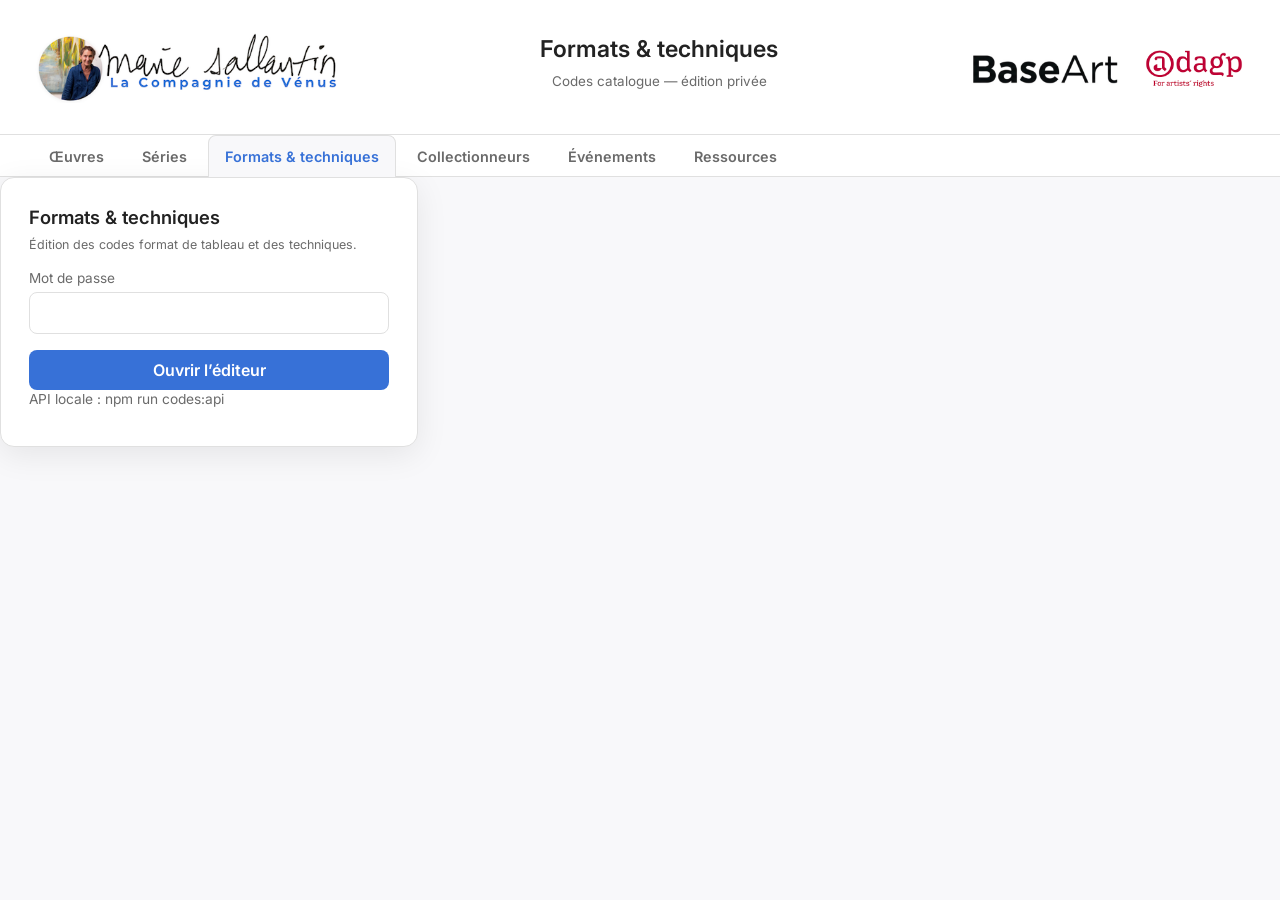
==== commit 6799781a: "Bandeau bleu « Le site a été mis à jour, cliquer pour actualiser la page » site-update.js vérifie ch" ====
--- a/codes-editor.html
+++ b/codes-editor.html
@@ -116,5 +116,6 @@
 
   <script src="editor-common.js?v=20250702-1"></script>
   <script src="codes-editor.js?v=20250628-3"></script>
+  <script src="site-update.js?v=2" defer></script>
 </body>
 </html>
--- a/catalogue.css
+++ b/catalogue.css
@@ -2917,3 +2917,38 @@
   font-size: 0.75rem;
   line-height: 1.35;
 }
+
+/* Pastille de qualité photo (works-editor) */
+.works-quality-dot {
+  display: inline-block;
+  width: 0.7em;
+  height: 0.7em;
+  margin-left: 0.4em;
+  border-radius: 50%;
+  vertical-align: middle;
+  cursor: help;
+}
+
+.works-quality-dot--none {
+  border: 1px solid currentColor;
+  opacity: 0.35;
+}
+
+/* Doublons possibles (♊) */
+.works-twins-picto { font-size: 16px; line-height: 16px; display: inline-block; width: 16px; text-align: center; }
+.works-twins-panel { max-width: min(1100px, 96vw); }
+.works-twins-body { max-height: 70vh; overflow: auto; }
+.works-twins-grid { display: grid; grid-template-columns: minmax(110px, auto) 1fr 1fr; gap: 4px 12px; align-items: start; }
+.works-twins-head { text-align: center; }
+.works-twins-img { width: 100%; max-height: 42vh; object-fit: contain; background: #8881; cursor: zoom-in; }
+.works-twins-code { font-weight: 600; margin: 4px 0; }
+.works-twins-keep { font-size: 13px; }
+.works-twins-row { padding: 3px 0; border-top: 1px solid #8883; font-size: 13px; word-break: break-word; }
+.works-twins-label { color: #666; }
+.works-twins-differs { background: #f5c54222; }
+.works-twins-series { grid-column: span 2; display: flex; flex-wrap: wrap; gap: 4px 12px; }
+@media (max-width: 640px) { .works-twins-grid { grid-template-columns: 1fr 1fr; } .works-twins-label { grid-column: span 2; } .works-twins-grid > div:first-child { display: none; } }
+
+.works-tri-toolbar-link { text-decoration: none; font-size: 13px; font-weight: 600; white-space: nowrap; background: #c62828; border-color: #c62828; color: #fff; }
+.works-tri-toolbar-link:hover, .works-tri-toolbar-link:focus-visible { background: #a31f1f; border-color: #a31f1f; color: #fff; }
+.works-tri-toolbar-link[hidden] { display: none; }
